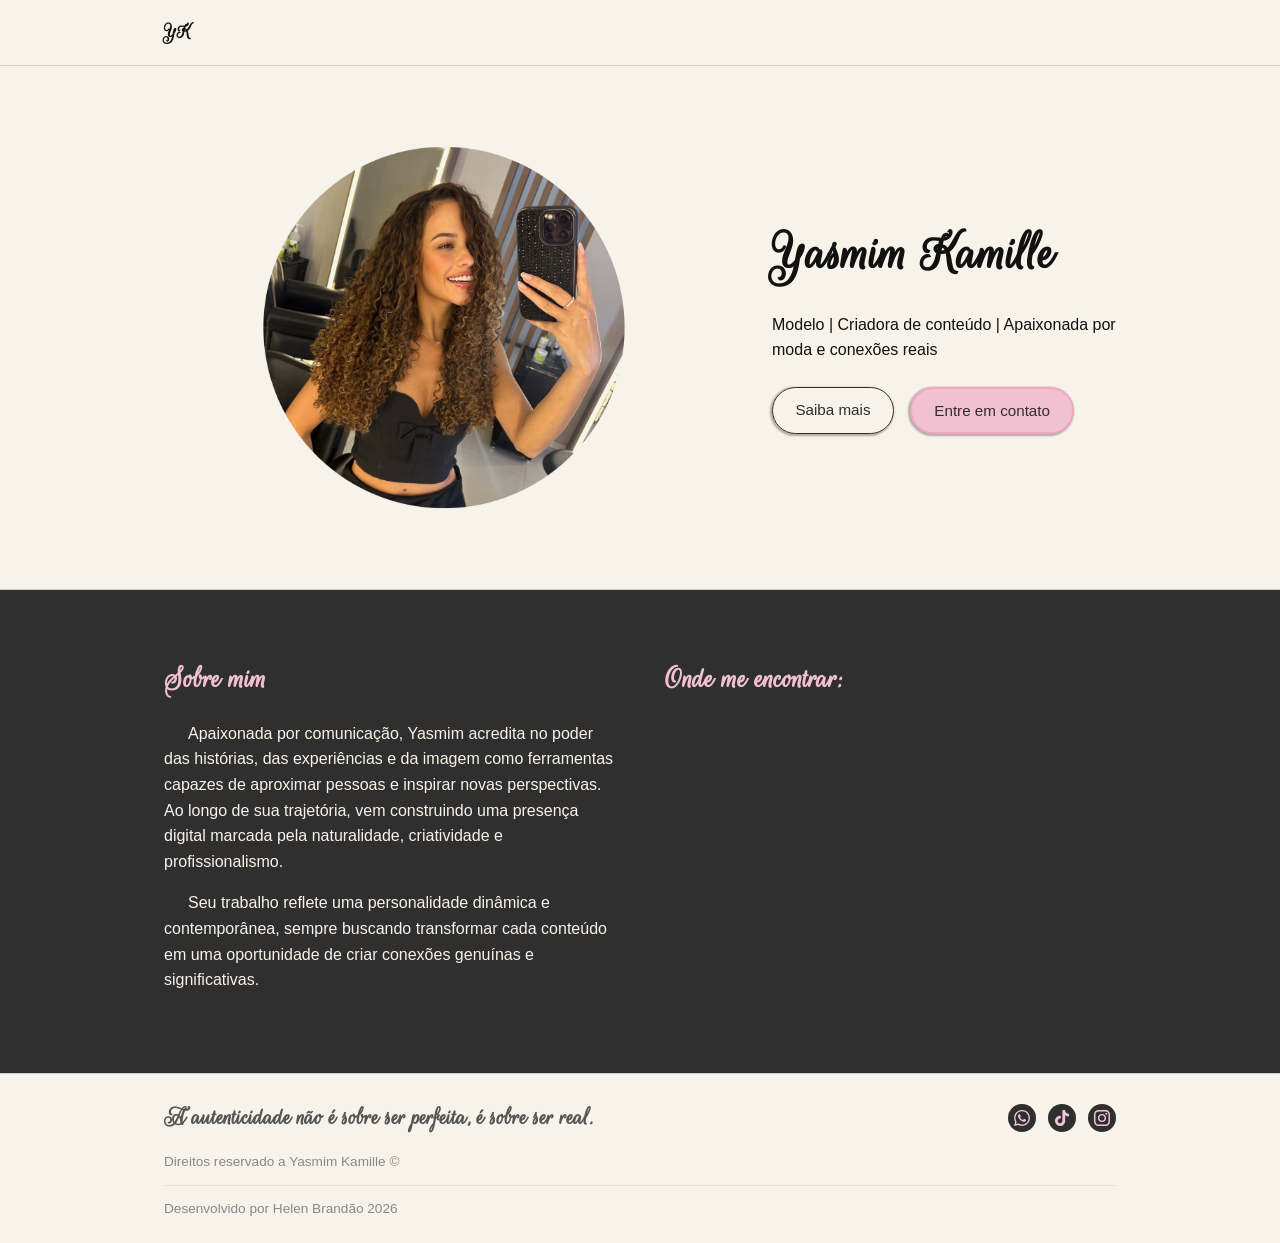
==== index.html @ 374adf67 "Ajuste de imagem" ====
<!DOCTYPE html>
<html lang="pt-BR">
<head>
  <meta charset="UTF-8" />
  <meta name="viewport" content="width=device-width, initial-scale=1.0" />
  <link rel="stylesheet" href="style.css">
  <link rel="icon" type="image/x-icon" href="./assets/icon/yk-favicon.svg">
  <title>Yasmim Kamille | Modelo e Criadora de Conteúdo</title>

  <meta name="description" content="Yasmim Kamille - Modelo e criadora de conteúdo. Conheça sua trajetória, redes sociais e formas de contato.">
  <meta name="author" content="Yasmim Kamille">
  <meta name="robots" content="index, follow">
  <meta name="keywords" content="Yasmim Kamille, modelo, criadora de conteúdo, moda, influenciadora">
  <meta name="theme-color" content="#F2C1D1">
  <link rel="canonical" href="https://vercel.yasmimkamille.com.br">

  <meta property="og:type" content="website">
  <meta property="og:site_name" content="Yasmim Kamille">
  <meta property="og:locale" content="pt_BR">
  <meta property="og:title" content="Yasmim Kamille | Modelo e Criadora de Conteúdo">
  <meta property="og:description" content="Modelo, criadora de conteúdo e apaixonada por moda e conexões reais.">
  <meta property="og:image" content="https://vercel.yasmimkamille.com.br/assets/yk.jpg">
  <meta property="og:image:width" content="1200">
  <meta property="og:image:height" content="630">
  <meta property="og:url" content="https://vercel.yasmimkamille.com.br">

  <meta name="twitter:card" content="summary_large_image">
  <meta name="twitter:title" content="Yasmim Kamille | Modelo e Criadora de Conteúdo">
  <meta name="twitter:description" content="Modelo, criadora de conteúdo e apaixonada por moda e conexões reais.">
  <meta name="twitter:image" content="https://vercel.yasmimkamille.com.br/assets/yk.jpg">

  <script type="application/ld+json">
  {
    "@context": "https://schema.org",
    "@type": "Person",
    "name": "Yasmim Kamille",
    "jobTitle": "Modelo e Criadora de Conteúdo",
    "image": "https://vercel.yasmimkamille.com.br/assets/yk.jpg",
    "url": "https://vercel.yasmimkamille.com.br",
    "sameAs": [
      "https://instagram.com/yasmimkamille_",
      "https://instagram.com/ykcollectionn_",
      "https://tiktok.com/@yasmimkamille"
    ]
  }
  </script>
</head>
<body>
  <header>
    <div class="container">
    <span class="logo">YK</span>
      <nav aria-label="Navegação principal">
      </nav>
    </div>
  </header>
  <main>
    <section id="home">
      <div class="container">
        <div class="home">
            <img src="./assets/yk-profile-pic.PNG" alt="Yasmim Kamille" class="home-image-col">
          <div class="home-info">
          <h1 class="home-name">Yasmim Kamille</h1>
          <p class="home-bio">
            Modelo | Criadora de conteúdo | Apaixonada por moda e conexões reais
          </p>
            <div class="home-btn">
              <a href="#sobre" class="btn">Saiba mais</a>
              <a href="https://wa.me/5547988375969" class="btn-cta">Entre em contato</a>
            </div>
          </div>
        </div>
      </div>
    </section>
    <section id="sobre" class="about">
      <div class="container">
        <div class="about-grid">
          <div class="about-content">
            <h2 class="about-title">Sobre mim</h2>
            <p class="about-text">Apaixonada por comunicação, Yasmim acredita no poder das histórias, das experiências e da imagem como ferramentas capazes de aproximar pessoas e inspirar novas perspectivas. Ao longo de sua trajetória, vem construindo uma presença digital marcada pela naturalidade, criatividade e profissionalismo.</p>
            <p class="about-text">Seu trabalho reflete uma personalidade dinâmica e contemporânea, sempre buscando transformar cada conteúdo em uma oportunidade de criar conexões genuínas e significativas.</p>
          </div>
          <aside class="about-links" id="about-links">
            <h3 class="links-title">Onde me encontrar:</h3>
            <ul class="links-list" id="links-list">
            </ul>
          </aside>
        </div>
      </div>
    </section>
  </main>
  <footer id="contato">
    <div class="container">
      <div class="footer-inner">
        <div class="footer-top">
          <p class="footer-note">A autenticidade não é sobre ser perfeita, é sobre ser real.</p>
          <nav class="footer-social" aria-label="Redes sociais">
            <a href="https://wa.me/5547988375969" class="social-icon" aria-label="Rede social 1"><img src="./assets/icon/WhatsApp.svg" alt="WhatsApp"></a>
            <a href="https://tiktok.com/@yasmimkamille" class="social-icon" aria-label="Rede social 2"><img src="./assets/icon/TikTok.svg" alt="TikTok"></a></a>
            <a href="https://instagram.com/yasmimkamille_" class="social-icon" aria-label="Rede social 3"><img src="./assets/icon/Instagram.svg" alt="Instagram"></a></a>
          </nav>
        </div>
        <p class="footer-credit">Direitos reservado a Yasmim Kamille &copy;</p>
        <div class="divisor"></div>
        <p class="footer-credit">Desenvolvido por <a href="https://instagram.com/itsbrandoline" target="_blank">Helen Brandão</a> <span id="ano"></span></p>
      </div>
    </div>
  </footer>

  <script>
    document.getElementById('ano').textContent = new Date().getFullYear();

    let URL = 'https://docs.google.com/spreadsheets/d/e/2PACX-1vQk0ycjsSvHIL6oH4Z_cFIiGcpn3yHt68DL-VukzeKzIfOkm_HzkxFs_srwbcZGXg/pub?output=csv';

    fetch(URL)
    .then(response => response.text())
    .then(dados => {
      
    let lista = dados.split(/\r\n/).map(l => l.split(','))
      console.log(lista);
      const ul = document.getElementById("links-list");

      lista.slice(1).forEach(info => {
      const li = document.createElement("li");

        let nome = info[0];
        let link = info[1];
        let imagem = info[2];
        let ImgUrl = '';

        switch(imagem){
          case 'Instagram':
            ImgUrl = './assets/icon/Instagram.svg'
            break;

          case 'WhatsApp':
            ImgUrl = './assets/icon/WhatsApp.svg'
            break;

          case 'TikTok':
            ImgUrl = './assets/icon/TikTok.svg'
            break;

          case 'Site':
            ImgUrl = './assets/icon/carrinho-de-compras.svg'
            break;

          case 'Shoppe':
            ImgUrl = './assets/icon/Shoppe.svg'
            break;

          case 'Portfolio':
            ImgUrl = './assets/icon/Portfolio.svg'
            break;

          default: 
            ImgUrl = 'None'

        }

        let aLink = document.createElement("a");
        aLink.innerHTML = `<a href="${link}" class="link-item" target="_blank"><div        class="link-item-icon" aria-hidden="true">
                            <img src="${ImgUrl}" alt="${imagem}">
                            </div>
                            <span class="link-item-label">${nome}</span>
                            </a>`;

        li.appendChild(aLink);
        ul.appendChild(li);
      });
    })
  </script>
</body>
</html>
---- style.css ----
@import url('https://fonts.googleapis.com/css2?family=Inter:ital,opsz,wght@0,14..32,100..900;1,14..32,100..900&family=Rouge+Script&display=swap');

:root{
    --bg: #F8F3EA;
    --muted: #F8F3EA;
    --dark: #2F2F2F;
    --pink: #F2C1D1;
    --light-pink: #f3a7bf;
    --light-gray: #e2e2e2;
    
    --radius: 3rem;
    --half-radius: 50%;
    --full-radius: 100%;
    }

    *, *::before, *::after{
        box-sizing: border-box;
        margin: 0;
        padding: 0;
    }

    body{
        font-family: sans-serif;
        font-size: 1rem;
        line-height: 1.6;
        color: #111;
        background-color: var(--bg);
    }

    img{
        display: block;
    }

    a{
        color: inherit;
        text-decoration: none;
    }

    ul{
        list-style: none;
    }

    h1,h2,h3, .logo, .footer-note{
      font-family: "Rouge Script", cursive;
    }

    .divisor{
      height: 1px;
      background-color: var(--light-gray);
    }

    .container{
        width: 100%;
        max-width: 1000px;
        margin: 0 auto;
        padding: 0 1.5rem;
    }

    section{
        padding: 4rem 0;
    }

    /* --- Header --- */
    header{
        border-bottom: 1px solid #ccc;
        padding: 1rem 0;
    }

    header .container{
        display: flex;
        align-items: center;
        justify-content: space-between;
        flex-wrap: wrap;
        gap: 1rem;
    }

    .logo{
        font-size: 1.3rem;
        font-weight: bold;
    }

    nav ul{
        display: flex;
        gap: 1.5rem;
        flex-wrap: wrap;
    }

    nav a{
        font-size: 0.95rem;
    }
    nav a:hover{
        color: var(--pink);
    }

    /* --- HOME --- */
    .home{
      display: grid;
      grid-template-columns: 1fr 2fr;
      gap: 3rem;
      align-items: center;
    }

    .home-image-col{
      display: flex;
      justify-content: center;
      width: 35rem;
    }

    .home-info{
      display: flex;
      flex-direction: column;
      align-items: flex-start;
      gap: 1.5rem;
    }

    .home-name{
      font-size: 3.5rem;
      font-weight: bold;
      line-height: 1.2;
    }

    .home-bio{
      max-width: 520px;
      font-size: 1rem;
    }

    .home-btn{
        display: flex;
        gap: 1rem;
    }

    .btn, .btn-cta{
        display: inline-block;
        text-align: center;
        padding: 0.6rem 1.4rem;
        border: 1px solid var(--dark);
        border-radius: var(--radius);
        font-size: 0.95rem;
        cursor: pointer;
        color: var(--dark);
        transition: transform 0.6s ease-in-out;
        box-shadow: -1px 1px 2px 1px rgba(0, 0, 0, 0.3);
    }
    .btn:hover{
        transform: scale(1.05);
    }

    .btn-cta{
        background-color: var(--pink);
        border: 2px solid var(--light-pink) !important;
    }
    .btn-cta:hover{
        transform: scale(1.05);
    }

    /* --- SOBRE + LINKS --- */
    .about{
        background-color: var(--dark);
        border-top: 1px solid #ccc;
        color: var(--muted);
    }

    .about-grid{
      display: grid;
      grid-template-columns: 1fr 1fr;
      gap: 3rem;
      align-items: start;
    }

    .about-title{
      font-size: 2rem;
      font-weight: bold;
      margin-bottom: 1rem;
      color: var(--pink);
    }

    .about-text{
      text-indent: 1.5rem;
      font-size: 1rem;
      margin-bottom: 1rem;
    }

    /* --- Links --- */
    .links-title{
      font-size: 2rem;
      font-weight: bold;
      margin-bottom: 1rem;
      color: var(--pink);
    }

    .links-list{
      display: flex;
      flex-direction: column;
      gap: 1.25rem;
    }

    .link-item{
        background-color: var(--dark);
        display: flex;
        align-items: center;
        gap: 1rem;
        border: 1px solid gray;
        border-radius: var(--radius);
        padding: 0.5rem;
        transition: transform 0.6s ease-in-out;
    }
    .link-item:hover{
        transform: scale(1.05);
        box-shadow: -1px 1px 10px 5px rgba(0, 0, 0, 0.3);
    }

    .links-list img{
      width: 2rem;
      filter: brightness(0) saturate(100%) invert(18%) sepia(0%) saturate(0%) hue-rotate(180deg) brightness(95%) contrast(92%);
    }

    .link-item-icon{
      width: 64px;
      height: 64px;
      background-color: var(--pink);
      border: 1px solid #bbb;
      border-radius: var(--full-radius);
      flex-shrink: 0;
      display: flex;
      align-items: center;
      justify-content: center;
      font-size: 0.75rem;
      color: #555;
    }

    .link-item-body{
      display: flex;
      flex-direction: column;
      gap: 0.2rem;
    }

    .link-item-label{
      font-weight: bold;
      font-size: 0.95rem;
    }

    .link-item-desc{
      font-size: 0.875rem;
      color: var(--muted);
    }

    /* --- Footer --- */
    footer{
      border-top: 1px solid #ccc;
      padding: 1.5rem 0;
      font-size: 0.85rem;
    }

    .footer-inner{
      display: flex;
      flex-direction: column;
      gap: 0.75rem;
    }

    .footer-top{
      display: flex;
      align-items: center;
      justify-content: space-between;
      flex-wrap: wrap;
      gap: 0.75rem;
    }

    .footer-note{
      font-size: 1.6rem;
      font-weight: 600;
      color: #555;
    }

    .footer-social{
      display: flex;
      gap: 0.75rem;
    }

    .social-icon{
      width: 28px;
      height: 28px;
      background-color: var(--dark);
      border-radius: var(--full-radius);
      display: flex;
      align-items: center;
      justify-content: center;
      font-size: 0.7rem;
      color: var(--pink);
    }

    .social-icon img{
      width: 1rem;
      fill: var(--muted);
      filter: brightness(0) saturate(100%) invert(87%) sepia(18%) saturate(760%) hue-rotate(290deg) brightness(101%) contrast(90%); 
    }

    .footer-credit{
      color: #888;
    }

    footer a:hover{
        color: var(--pink);
    }

    /* --- Responsividade --- */
    @media (max-width: 640px){
      .home{
        grid-template-columns: 1fr;
      }

      .home-image{
        max-width: 200px;
        margin: 0 auto;
      }

      .home-name{
        font-size: 2.5rem;
      }

      .about-grid{
        grid-template-columns: 1fr;
        gap: 2rem;
      }

      .about-title, .links-title{
        font-size: 1.6rem;
      }
    }
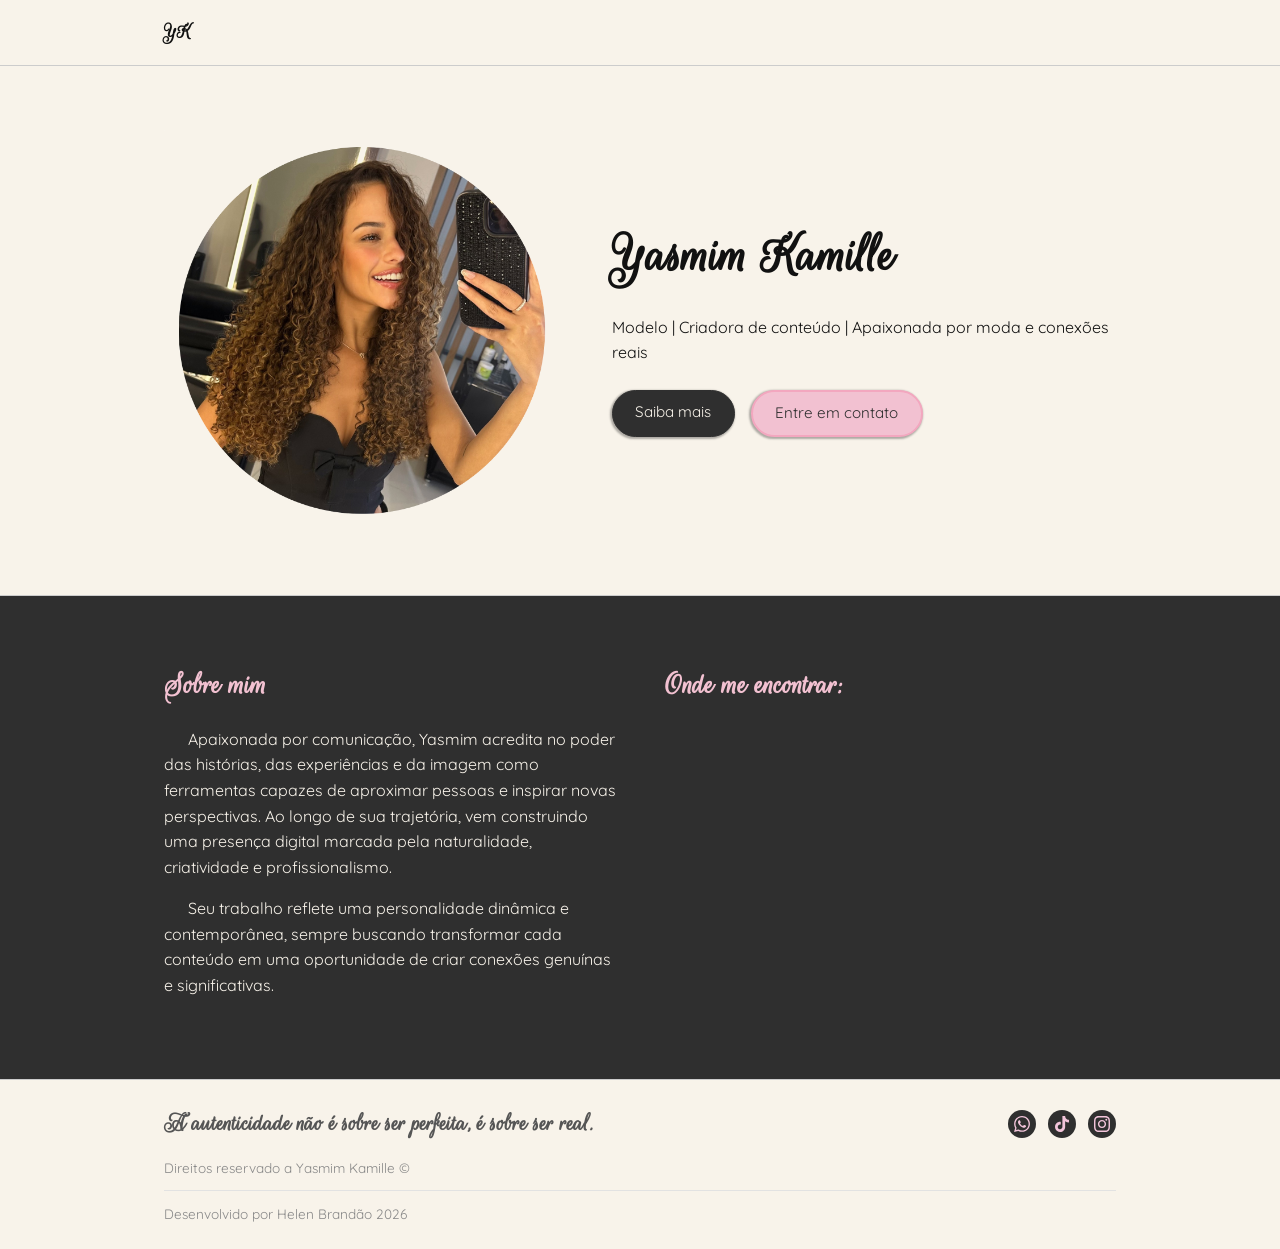
==== commit 2ecbdcd4: "Add files via upload" ====
--- a/index.html
+++ b/index.html
@@ -57,7 +57,9 @@
     <section id="home">
       <div class="container">
         <div class="home">
-            <img src="./assets/yk-profile-pic.PNG" alt="Yasmim Kamille" class="home-image-col">
+          <div class="home-image-col">
+            <img src="./assets/yk-profile-pic.PNG" alt="Yasmim Kamille" class="home-image">
+          </div>
           <div class="home-info">
           <h1 class="home-name">Yasmim Kamille</h1>
           <p class="home-bio">
@@ -116,7 +118,6 @@
     .then(dados => {
       
     let lista = dados.split(/\r\n/).map(l => l.split(','))
-      console.log(lista);
       const ul = document.getElementById("links-list");
 
       lista.slice(1).forEach(info => {
@@ -170,4 +171,4 @@
     })
   </script>
 </body>
-</html>
+</html>
--- a/style.css
+++ b/style.css
@@ -1,4 +1,4 @@
-@import url('https://fonts.googleapis.com/css2?family=Inter:ital,opsz,wght@0,14..32,100..900;1,14..32,100..900&family=Rouge+Script&display=swap');
+@import url('https://fonts.googleapis.com/css2?family=Quicksand:wght@300..700&family=Rouge+Script&display=swap');
 
 :root{
     --bg: #F8F3EA;
@@ -44,6 +44,10 @@
       font-family: "Rouge Script", cursive;
     }
 
+    p{
+      font-family: 'Quicksand';
+    }
+
     .divisor{
       height: 1px;
       background-color: var(--light-gray);
@@ -103,7 +107,11 @@
     .home-image-col{
       display: flex;
       justify-content: center;
-      width: 35rem;
+      width: 100%;
+    }
+
+    .home-image{
+      width: 15rem;
     }
 
     .home-info{
@@ -133,11 +141,14 @@
         display: inline-block;
         text-align: center;
         padding: 0.6rem 1.4rem;
+        background-color: var(--dark);
         border: 1px solid var(--dark);
         border-radius: var(--radius);
         font-size: 0.95rem;
+        font-weight: 400;
+        font-family: 'Quicksand';
         cursor: pointer;
-        color: var(--dark);
+        color: var(--muted);
         transition: transform 0.6s ease-in-out;
         box-shadow: -1px 1px 2px 1px rgba(0, 0, 0, 0.3);
     }
@@ -148,6 +159,7 @@
     .btn-cta{
         background-color: var(--pink);
         border: 2px solid var(--light-pink) !important;
+        color: var(--dark);
     }
     .btn-cta:hover{
         transform: scale(1.05);
@@ -198,6 +210,7 @@
         background-color: var(--dark);
         display: flex;
         align-items: center;
+        font-family: 'Quicksand';
         gap: 1rem;
         border: 1px solid gray;
         border-radius: var(--radius);
@@ -308,11 +321,6 @@
         grid-template-columns: 1fr;
       }
 
-      .home-image{
-        max-width: 200px;
-        margin: 0 auto;
-      }
-
       .home-name{
         font-size: 2.5rem;
       }
@@ -325,4 +333,10 @@
       .about-title, .links-title{
         font-size: 1.6rem;
       }
+      }
+
+    @media (min-width: 641px){
+        .home-image{
+          width: 25rem;
+        }
     }
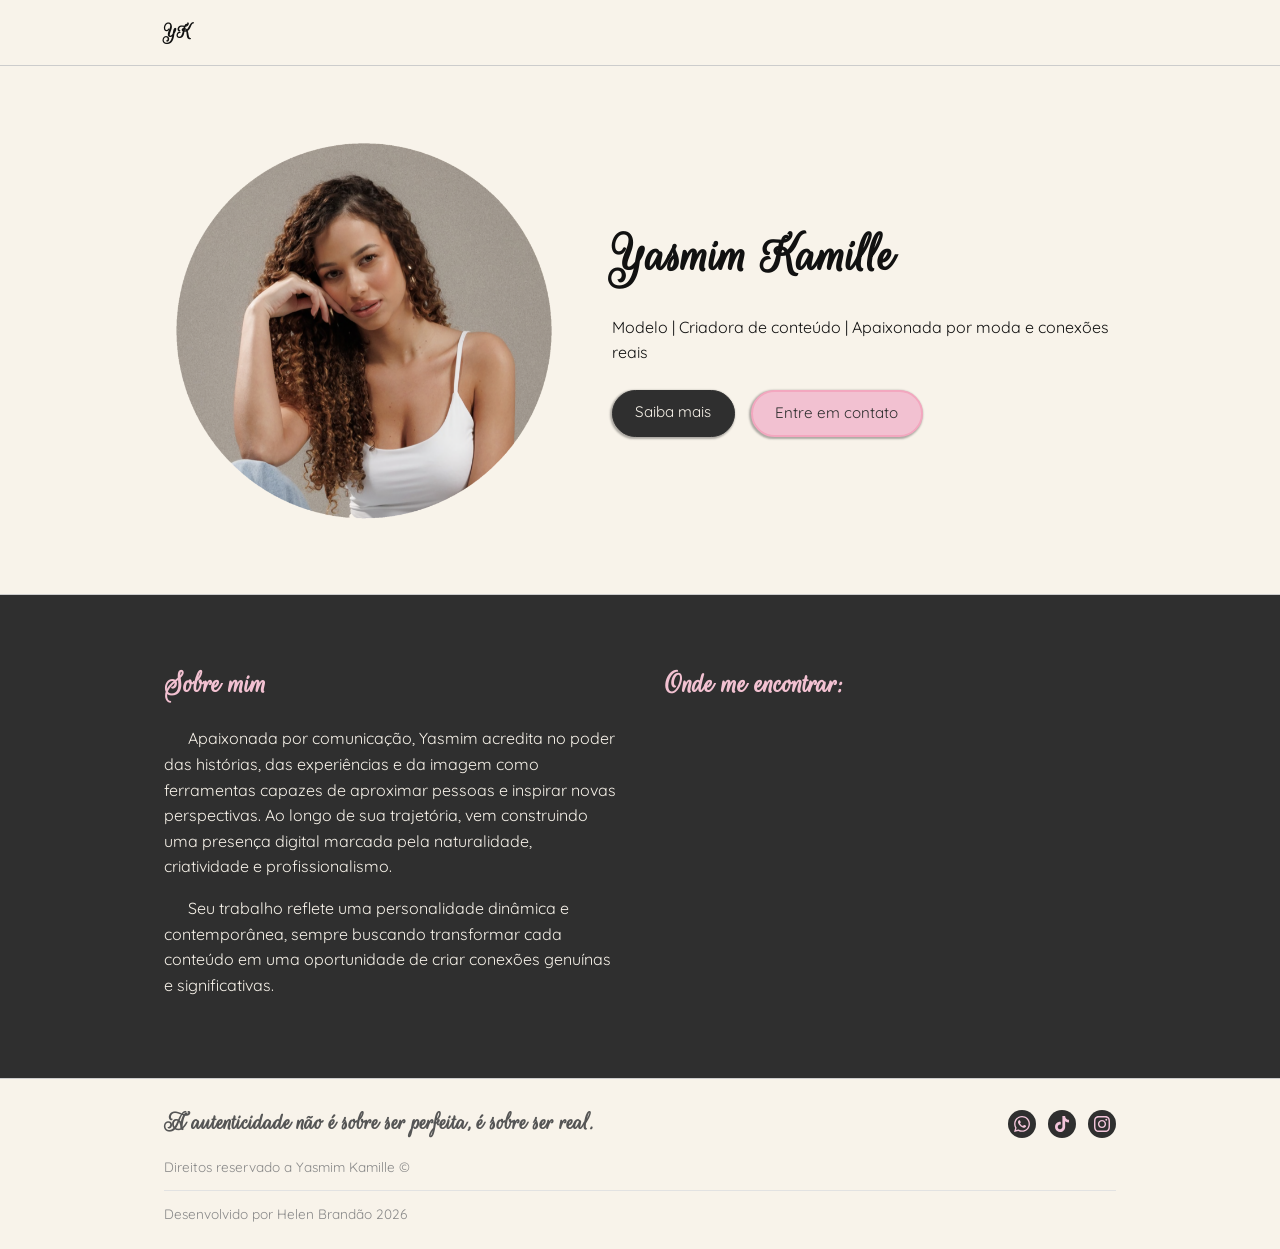
==== commit 69498545: "Adaptação de imagem" ====
--- a/index.html
+++ b/index.html
@@ -4,30 +4,30 @@
   <meta charset="UTF-8" />
   <meta name="viewport" content="width=device-width, initial-scale=1.0" />
   <link rel="stylesheet" href="style.css">
-  <link rel="icon" type="image/x-icon" href="./assets/icon/yk-favicon.svg">
+  <link rel="icon" type="image/x-icon" href="favicon.ico" sizes="any">
   <title>Yasmim Kamille | Modelo e Criadora de Conteúdo</title>
 
   <meta name="description" content="Yasmim Kamille - Modelo e criadora de conteúdo. Conheça sua trajetória, redes sociais e formas de contato.">
   <meta name="author" content="Yasmim Kamille">
   <meta name="robots" content="index, follow">
-  <meta name="keywords" content="Yasmim Kamille, modelo, criadora de conteúdo, moda, influenciadora">
+  <meta name="keywords" content="Yasmim Kamille, modelo, criadora de conteúdo, moda, influenciadora, Yasmim, Kamille">
   <meta name="theme-color" content="#F2C1D1">
-  <link rel="canonical" href="https://vercel.yasmimkamille.com.br">
+  <link rel="canonical" href="https://yasmimkamille.vercel.app/">
 
   <meta property="og:type" content="website">
   <meta property="og:site_name" content="Yasmim Kamille">
   <meta property="og:locale" content="pt_BR">
   <meta property="og:title" content="Yasmim Kamille | Modelo e Criadora de Conteúdo">
   <meta property="og:description" content="Modelo, criadora de conteúdo e apaixonada por moda e conexões reais.">
-  <meta property="og:image" content="https://vercel.yasmimkamille.com.br/assets/yk.jpg">
+  <meta property="og:image" content="https://raw.githubusercontent.com/brandoline/link-hub-yasmim/refs/heads/main/assets/yk-logo.png">
   <meta property="og:image:width" content="1200">
   <meta property="og:image:height" content="630">
-  <meta property="og:url" content="https://vercel.yasmimkamille.com.br">
+  <meta property="og:url" content="https://yasmimkamille.vercel.app/">
 
   <meta name="twitter:card" content="summary_large_image">
   <meta name="twitter:title" content="Yasmim Kamille | Modelo e Criadora de Conteúdo">
   <meta name="twitter:description" content="Modelo, criadora de conteúdo e apaixonada por moda e conexões reais.">
-  <meta name="twitter:image" content="https://vercel.yasmimkamille.com.br/assets/yk.jpg">
+  <meta name="twitter:image" content="https://raw.githubusercontent.com/brandoline/link-hub-yasmim/refs/heads/main/assets/yk-logo.png">
 
   <script type="application/ld+json">
   {
@@ -35,7 +35,7 @@
     "@type": "Person",
     "name": "Yasmim Kamille",
     "jobTitle": "Modelo e Criadora de Conteúdo",
-    "image": "https://vercel.yasmimkamille.com.br/assets/yk.jpg",
+    "image": "https://raw.githubusercontent.com/brandoline/link-hub-yasmim/refs/heads/main/assets/yk-logo.png",
     "url": "https://vercel.yasmimkamille.com.br",
     "sameAs": [
       "https://instagram.com/yasmimkamille_",
@@ -58,7 +58,7 @@
       <div class="container">
         <div class="home">
           <div class="home-image-col">
-            <img src="./assets/yk-profile-pic.PNG" alt="Yasmim Kamille" class="home-image">
+            <img src="./assets/yk-profile-pic.png" alt="Yasmim Kamille" class="home-image">
           </div>
           <div class="home-info">
           <h1 class="home-name">Yasmim Kamille</h1>
@@ -171,4 +171,4 @@
     })
   </script>
 </body>
-</html>+</html>
